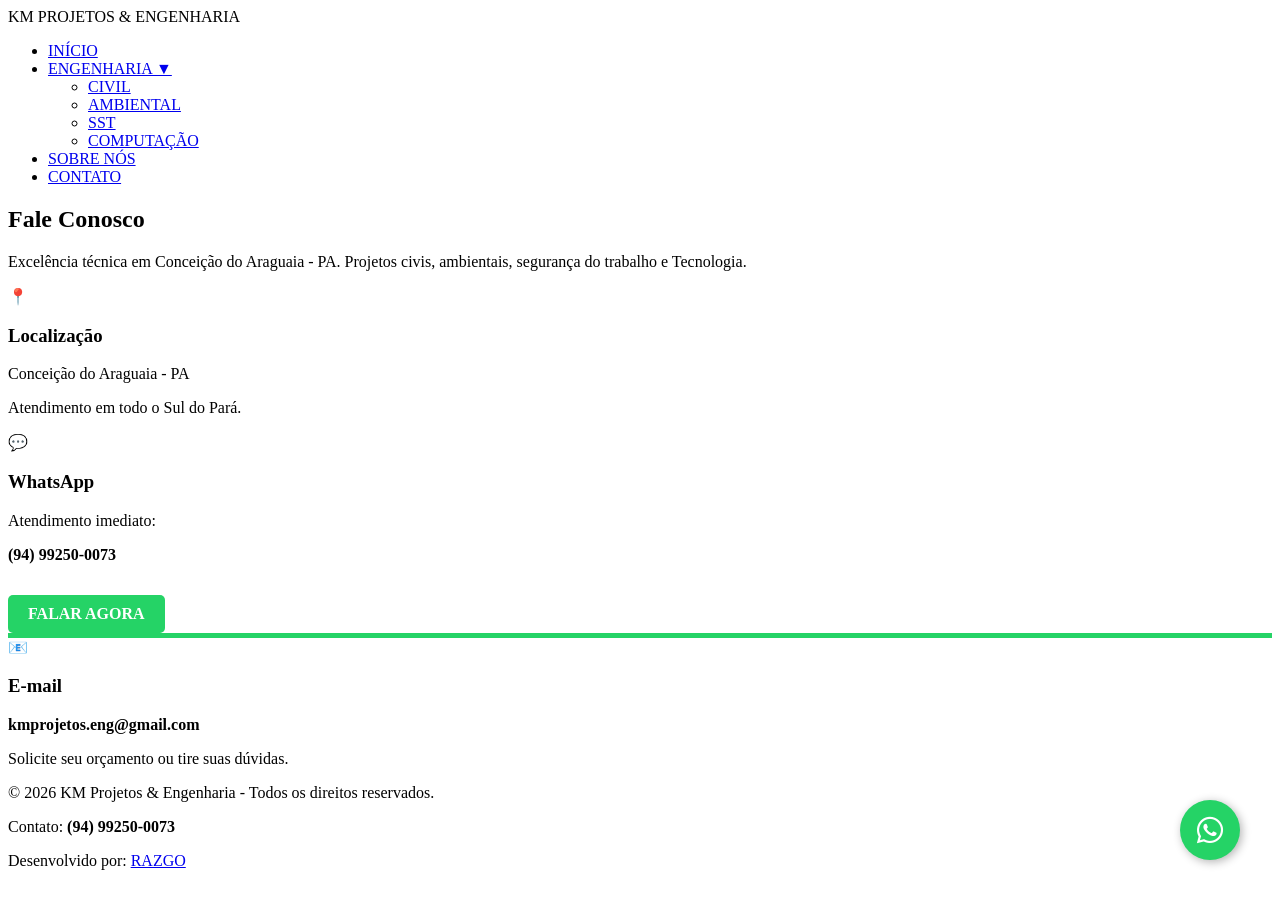
==== contato.html @ 08daf695 "Adicionado botão WhatsApp e ajustes Mobile" ====
<!DOCTYPE html>
<html lang="pt-br">
<head>
    <meta charset="UTF-8">
    <meta name="viewport" content="width=device-width, initial-scale=1.0">
    <title>KM PROJETOS & ENGENHARIA | Contato</title>
    <link rel="stylesheet" href="style.css">
</head>
<body>

    <header>
        <nav class="navbar">
            <div class="logo">KM PROJETOS & ENGENHARIA</div>
            <ul class="nav-links">
                <li><a href="index.html">INÍCIO</a></li>
                <li class="dropdown">
                    <a href="#">ENGENHARIA ▼</a>
                    <ul class="dropdown-content">
                        <li><a href="engenharia/civil.html">CIVIL</a></li>
                        <li><a href="engenharia/ambiental.html">AMBIENTAL</a></li>
                        <li><a href="engenharia/sst.html">SST</a></li>
                        <li><a href="engenharia/computacao.html">COMPUTAÇÃO</a></li>
                    </ul>
                </li>
                <li><a href="sobre.html">SOBRE NÓS</a></li>
                <li><a href="contato.html">CONTATO</a></li>
            </ul>
        </nav>
    </header>

    <main>
        <section class="hero">
            <h1>Fale Conosco</h1>
            <p>Excelência técnica em Conceição do Araguaia - PA. Projetos civis, ambientais, segurança do trabalho e Tecnologia.</p>
        </section>

        <section class="container">
            <div class="grid-servicos">
                
                <div class="card">
                    <div class="icon">📍</div>
                    <h3>Localização</h3>
                    <p>Conceição do Araguaia - PA</p>
                    <p>Atendimento em todo o Sul do Pará.</p>
                </div>

                <div class="card" style="border-bottom: 5px solid #25d366;">
                    <div class="icon">💬</div>
                    <h3>WhatsApp</h3>
                    <p>Atendimento imediato:</p>
                    <p><strong>(94) 99250-0073</strong></p>
                    <a href="https://wa.me/5594992500073" target="_blank" style="display: inline-block; margin-top: 15px; padding: 10px 20px; background: #25d366; color: #fff; text-decoration: none; border-radius: 5px; font-weight: bold;">FALAR AGORA</a>
                </div>

                <div class="card">
                    <div class="icon">📧</div>
                    <h3>E-mail</h3>
                    <p><strong>kmprojetos.eng@gmail.com</strong></p>
                    <p>Solicite seu orçamento ou tire suas dúvidas.</p>
                </div>

            </div>
        </section>
    </main>

    <footer>
        <div class="footer-content">
            <p>&copy; 2026 KM Projetos & Engenharia - Todos os direitos reservados.</p>
            <p>Contato: <strong>(94) 99250-0073</strong></p>
            <p>Desenvolvido por: <a href="https://razgo.com.br" target="_blank">RAZGO</a></p>
        </div>
    </footer>
    <a href="https://wa.me/5594992500073" class="whatsapp-float" target="_blank">
        <i class="fab fa-whatsapp"></i>
    </a>
    
    <link rel="stylesheet" href="https://cdnjs.cloudflare.com/ajax/libs/font-awesome/6.0.0/css/all.min.css">
</body>
</html>
---- style.css ----
/* --- BOTÃO FLUTUANTE WHATSAPP --- */
.whatsapp-float {
    position: fixed;
    width: 60px;
    height: 60px;
    bottom: 40px;
    right: 40px;
    background-color: #25d366;
    color: #FFF;
    border-radius: 50px;
    text-align: center;
    font-size: 30px;
    box-shadow: 2px 2px 10px rgba(0,0,0,0.3);
    z-index: 10000;
    display: flex;
    align-items: center;
    justify-content: center;
    text-decoration: none;
    transition: 0.3s;
}

.whatsapp-float:hover {
    transform: scale(1.1);
    background-color: #128c7e;
}

/* --- PADRÃO MOBILE (RESPONSIVIDADE) --- */
@media (max-width: 768px) {
    /* Ajusta a Navbar para celular */
    .navbar {
        flex-direction: column;
        padding: 15px 5%;
    }

    .logo {
        margin-bottom: 15px;
        font-size: 1.1rem;
        text-align: center;
    }

    /* Transforma o menu em lista vertical no celular */
    .nav-links {
        flex-direction: column;
        width: 100%;
        align-items: center;
    }

    .nav-links li {
        padding: 10px 0;
        width: 100%;
        text-align: center;
        border-bottom: 1px solid rgba(255,255,255,0.1);
    }

    /* Ajusta o Banner (Hero) no celular */
    .hero {
        height: 300px;
        padding: 0 15px;
    }

    .hero h1 {
        font-size: 1.6rem;
    }

    .hero p {
        font-size: 0.95rem;
    }

    /* Grid de serviços: 1 coluna no celular */
    .grid-servicos {
        grid-template-columns: 1fr;
        gap: 20px;
    }

    /* Ajusta o botão do Zap no celular para não atrapalhar */
    .whatsapp-float {
        width: 50px;
        height: 50px;
        bottom: 20px;
        right: 20px;
        font-size: 25px;
    }
}
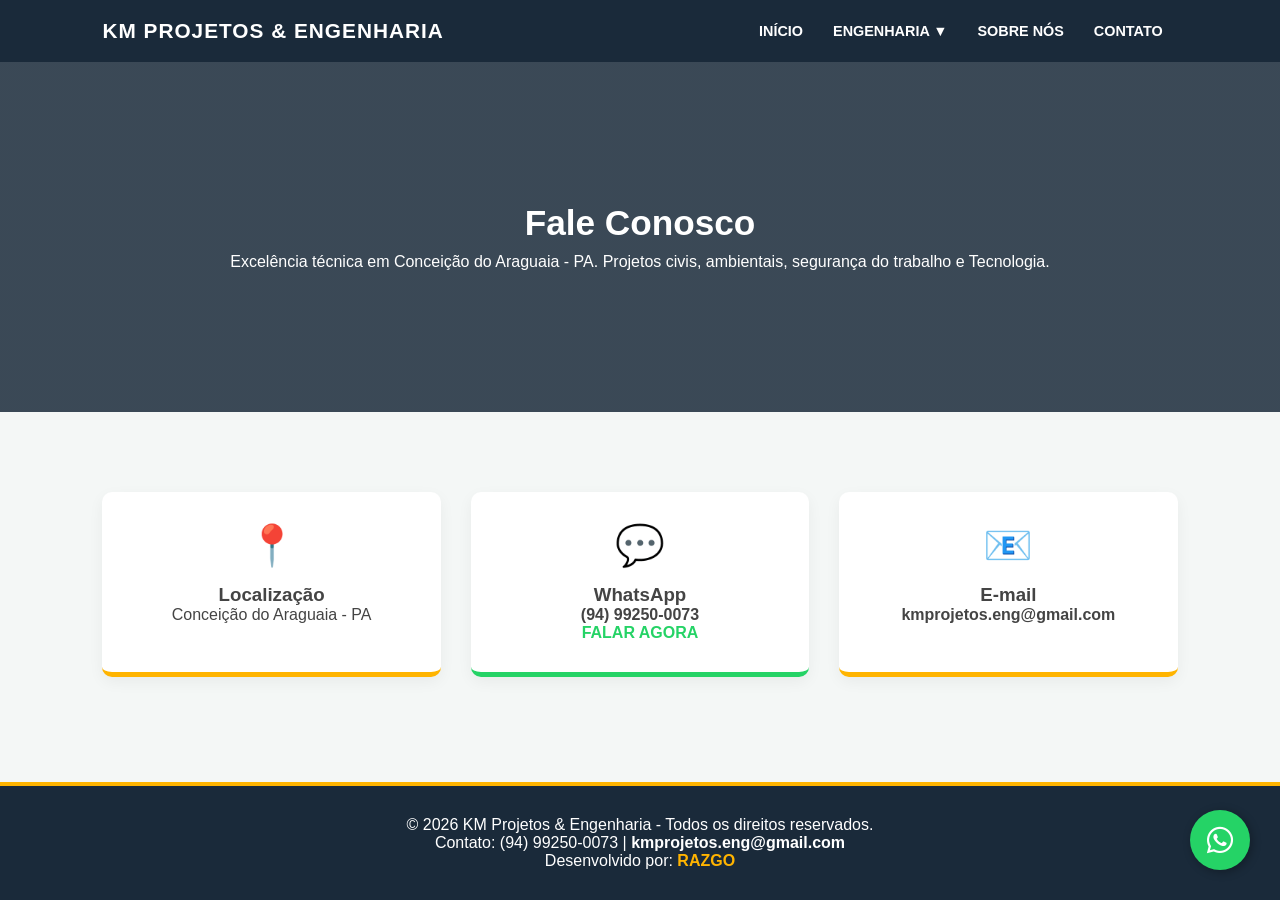
==== commit 570c32f7: "Site completo com mobile e WhatsApp em todas as páginas" ====
--- a/contato.html
+++ b/contato.html
@@ -5,9 +5,9 @@
     <meta name="viewport" content="width=device-width, initial-scale=1.0">
     <title>KM PROJETOS & ENGENHARIA | Contato</title>
     <link rel="stylesheet" href="style.css">
+    <link rel="stylesheet" href="https://cdnjs.cloudflare.com/ajax/libs/font-awesome/6.0.0/css/all.min.css">
 </head>
 <body>
-
     <header>
         <nav class="navbar">
             <div class="logo">KM PROJETOS & ENGENHARIA</div>
@@ -36,29 +36,22 @@
 
         <section class="container">
             <div class="grid-servicos">
-                
                 <div class="card">
                     <div class="icon">📍</div>
                     <h3>Localização</h3>
                     <p>Conceição do Araguaia - PA</p>
-                    <p>Atendimento em todo o Sul do Pará.</p>
                 </div>
-
                 <div class="card" style="border-bottom: 5px solid #25d366;">
                     <div class="icon">💬</div>
                     <h3>WhatsApp</h3>
-                    <p>Atendimento imediato:</p>
                     <p><strong>(94) 99250-0073</strong></p>
-                    <a href="https://wa.me/5594992500073" target="_blank" style="display: inline-block; margin-top: 15px; padding: 10px 20px; background: #25d366; color: #fff; text-decoration: none; border-radius: 5px; font-weight: bold;">FALAR AGORA</a>
+                    <a href="https://wa.me/5594992500073" target="_blank" style="color: #25d366; font-weight: bold; text-decoration: none;">FALAR AGORA</a>
                 </div>
-
                 <div class="card">
                     <div class="icon">📧</div>
                     <h3>E-mail</h3>
                     <p><strong>kmprojetos.eng@gmail.com</strong></p>
-                    <p>Solicite seu orçamento ou tire suas dúvidas.</p>
                 </div>
-
             </div>
         </section>
     </main>
@@ -66,14 +59,13 @@
     <footer>
         <div class="footer-content">
             <p>&copy; 2026 KM Projetos & Engenharia - Todos os direitos reservados.</p>
-            <p>Contato: <strong>(94) 99250-0073</strong></p>
-            <p>Desenvolvido por: <a href="https://razgo.com.br" target="_blank">RAZGO</a></p>
+            <p>Contato: (94) 99250-0073 | <strong>kmprojetos.eng@gmail.com</strong></p>
+            <p>Desenvolvido por: <a href="https://razgo.com.br" target="_blank" style="color: #ffb400; text-decoration: none; font-weight: bold;">RAZGO</a></p>
         </div>
     </footer>
+
     <a href="https://wa.me/5594992500073" class="whatsapp-float" target="_blank">
         <i class="fab fa-whatsapp"></i>
     </a>
-    
-    <link rel="stylesheet" href="https://cdnjs.cloudflare.com/ajax/libs/font-awesome/6.0.0/css/all.min.css">
 </body>
 </html>
--- a/style.css
+++ b/style.css
@@ -1,83 +1,62 @@
-/* --- BOTÃO FLUTUANTE WHATSAPP --- */
+/* RESET E BASE */
+* { margin: 0; padding: 0; box-sizing: border-box; font-family: 'Segoe UI', sans-serif; }
+body { display: flex; flex-direction: column; min-height: 100vh; background-color: #f4f7f6; color: #444; }
+main { flex: 1; }
+
+/* NAVBAR PADRÃO */
+.navbar {
+    display: flex; justify-content: space-between; align-items: center;
+    background-color: #1a2a3a; padding: 1.2rem 8%;
+    position: sticky; top: 0; z-index: 1000;
+}
+.logo { color: #fff; font-weight: 800; font-size: 1.3rem; letter-spacing: 1px; }
+.nav-links { display: flex; list-style: none; }
+.nav-links li { padding: 0 15px; position: relative; }
+.nav-links a { color: #fff; text-decoration: none; font-weight: 600; font-size: 0.9rem; }
+.nav-links a:hover { color: #ffb400; }
+
+/* DROPDOWN */
+.dropdown-content {
+    display: none; position: absolute; background-color: #fff;
+    min-width: 180px; box-shadow: 0 8px 16px rgba(0,0,0,0.1);
+    top: 100%; left: 0; padding: 10px 0; list-style: none; border-top: 3px solid #ffb400;
+}
+.dropdown-content a { color: #1a2a3a !important; padding: 10px 20px; display: block; }
+.dropdown:hover .dropdown-content { display: block; }
+
+/* HERO (BANNER) */
+.hero {
+    background: linear-gradient(rgba(26, 42, 58, 0.85), rgba(26, 42, 58, 0.85)), 
+                url('https://images.unsplash.com/photo-1504307651254-35680f356dfd?q=80&w=2070') center/cover;
+    height: 350px; display: flex; flex-direction: column;
+    justify-content: center; align-items: center; text-align: center; color: #fff; padding: 0 20px;
+}
+.hero h1 { font-size: 2.2rem; margin-bottom: 10px; }
+
+/* GRID E CARDS */
+.container { padding: 50px 8%; text-align: center; }
+.grid-servicos { display: grid; grid-template-columns: repeat(auto-fit, minmax(280px, 1fr)); gap: 30px; margin-top: 30px; }
+.card { background: #fff; padding: 30px; border-radius: 10px; box-shadow: 0 5px 15px rgba(0,0,0,0.05); border-bottom: 5px solid #ffb400; }
+.icon { font-size: 2.5rem; margin-bottom: 15px; }
+
+/* RODAPÉ */
+footer { background-color: #1a2a3a; color: #fff; text-align: center; padding: 30px 20px; border-top: 4px solid #ffb400; }
+.footer-content a { color: #ffb400; text-decoration: none; font-weight: bold; }
+
+/* BOTÃO WHATSAPP FLUTUANTE */
 .whatsapp-float {
-    position: fixed;
-    width: 60px;
-    height: 60px;
-    bottom: 40px;
-    right: 40px;
-    background-color: #25d366;
-    color: #FFF;
-    border-radius: 50px;
-    text-align: center;
-    font-size: 30px;
-    box-shadow: 2px 2px 10px rgba(0,0,0,0.3);
-    z-index: 10000;
-    display: flex;
-    align-items: center;
-    justify-content: center;
-    text-decoration: none;
-    transition: 0.3s;
+    position: fixed; width: 60px; height: 60px; bottom: 30px; right: 30px;
+    background-color: #25d366; color: #FFF; border-radius: 50px; text-align: center;
+    font-size: 30px; box-shadow: 2px 2px 10px rgba(0,0,0,0.3); z-index: 10000;
+    display: flex; align-items: center; justify-content: center; text-decoration: none;
 }
 
-.whatsapp-float:hover {
-    transform: scale(1.1);
-    background-color: #128c7e;
-}
-
-/* --- PADRÃO MOBILE (RESPONSIVIDADE) --- */
+/* --- PADRÃO MOBILE --- */
 @media (max-width: 768px) {
-    /* Ajusta a Navbar para celular */
-    .navbar {
-        flex-direction: column;
-        padding: 15px 5%;
-    }
-
-    .logo {
-        margin-bottom: 15px;
-        font-size: 1.1rem;
-        text-align: center;
-    }
-
-    /* Transforma o menu em lista vertical no celular */
-    .nav-links {
-        flex-direction: column;
-        width: 100%;
-        align-items: center;
-    }
-
-    .nav-links li {
-        padding: 10px 0;
-        width: 100%;
-        text-align: center;
-        border-bottom: 1px solid rgba(255,255,255,0.1);
-    }
-
-    /* Ajusta o Banner (Hero) no celular */
-    .hero {
-        height: 300px;
-        padding: 0 15px;
-    }
-
-    .hero h1 {
-        font-size: 1.6rem;
-    }
-
-    .hero p {
-        font-size: 0.95rem;
-    }
-
-    /* Grid de serviços: 1 coluna no celular */
-    .grid-servicos {
-        grid-template-columns: 1fr;
-        gap: 20px;
-    }
-
-    /* Ajusta o botão do Zap no celular para não atrapalhar */
-    .whatsapp-float {
-        width: 50px;
-        height: 50px;
-        bottom: 20px;
-        right: 20px;
-        font-size: 25px;
-    }
+    .navbar { flex-direction: column; padding: 15px; }
+    .nav-links { flex-direction: column; width: 100%; align-items: center; margin-top: 10px; }
+    .nav-links li { padding: 8px 0; border-bottom: 1px solid rgba(255,255,255,0.1); width: 100%; text-align: center; }
+    .hero h1 { font-size: 1.7rem; }
+    .grid-servicos { grid-template-columns: 1fr; }
+    .whatsapp-float { width: 50px; height: 50px; bottom: 20px; right: 20px; font-size: 25px; }
 }
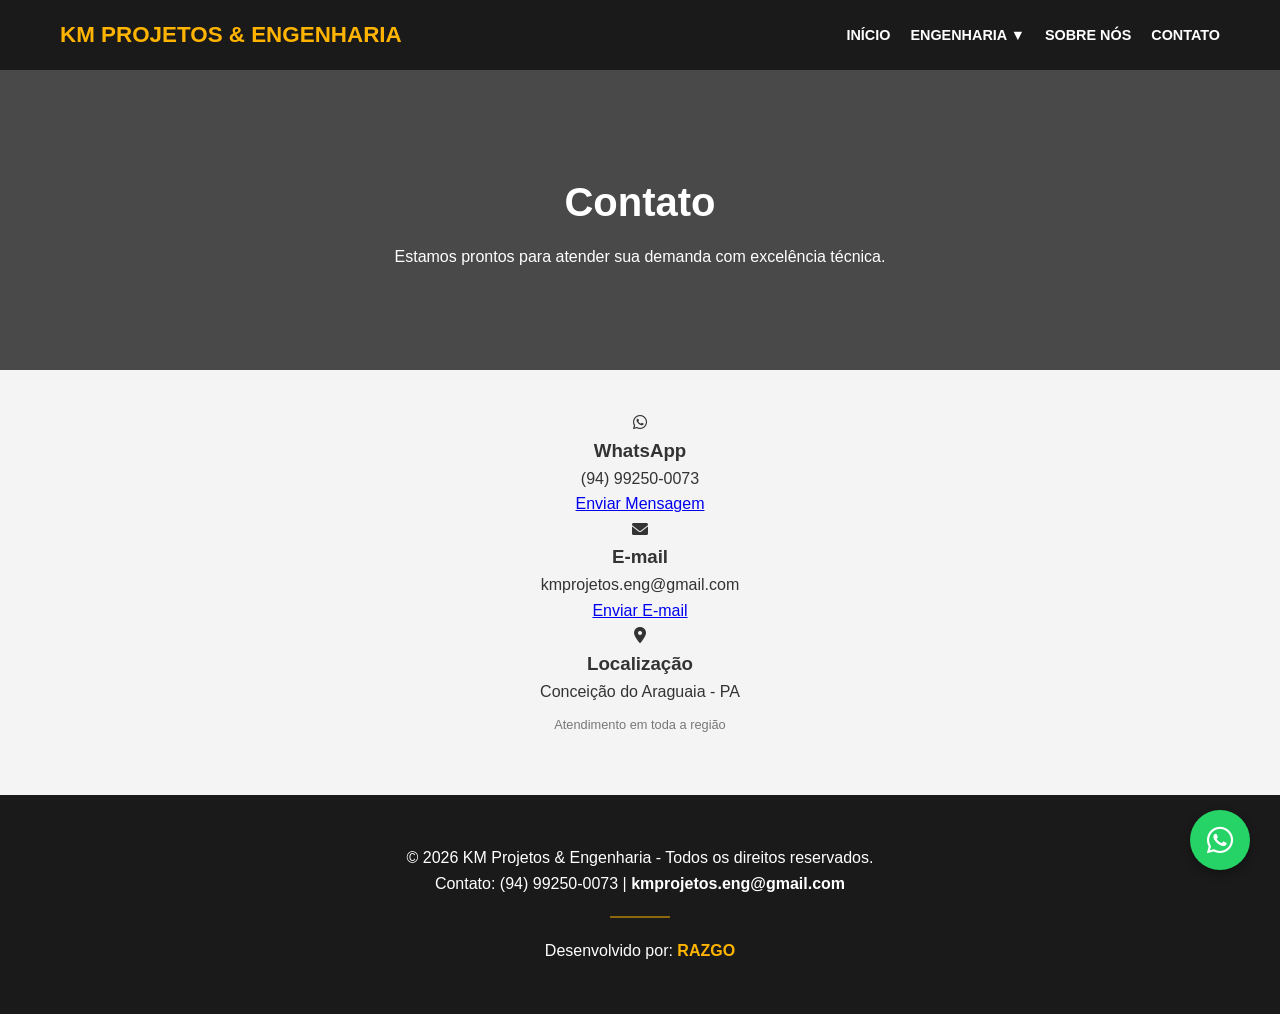
==== commit 8901ba39: "Padronização completa: Menu App, Fotos Circulares e Grid de Contato" ====
--- a/contato.html
+++ b/contato.html
@@ -3,7 +3,7 @@
 <head>
     <meta charset="UTF-8">
     <meta name="viewport" content="width=device-width, initial-scale=1.0">
-    <title>KM PROJETOS & ENGENHARIA | Contato</title>
+    <title>Contato | KM PROJETOS & ENGENHARIA</title>
     <link rel="stylesheet" href="style.css">
     <link rel="stylesheet" href="https://cdnjs.cloudflare.com/ajax/libs/font-awesome/6.0.0/css/all.min.css">
 </head>
@@ -11,15 +11,19 @@
     <header>
         <nav class="navbar">
             <div class="logo">KM PROJETOS & ENGENHARIA</div>
+            
+            <input type="checkbox" id="menu-check" style="display: none;">
+            <label for="menu-check" class="menu-btn"><i class="fas fa-bars"></i></label>
+            
             <ul class="nav-links">
                 <li><a href="index.html">INÍCIO</a></li>
-                <li class="dropdown">
+                <li class="dropdown" onclick="void(0)">
                     <a href="#">ENGENHARIA ▼</a>
                     <ul class="dropdown-content">
                         <li><a href="engenharia/civil.html">CIVIL</a></li>
                         <li><a href="engenharia/ambiental.html">AMBIENTAL</a></li>
-                        <li><a href="engenharia/sst.html">SST</a></li>
-                        <li><a href="engenharia/computacao.html">COMPUTAÇÃO</a></li>
+                        <li><a href="engenharia/saude.html">Saúde e segurança</a></li>
+                        <li><a href="engenharia/ti.html">Tecnologia</a></li>
                     </ul>
                 </li>
                 <li><a href="sobre.html">SOBRE NÓS</a></li>
@@ -28,38 +32,43 @@
         </nav>
     </header>
 
-    <main>
-        <section class="hero">
-            <h1>Fale Conosco</h1>
-            <p>Excelência técnica em Conceição do Araguaia - PA. Projetos civis, ambientais, segurança do trabalho e Tecnologia.</p>
-        </section>
+    <section class="hero">
+        <h1>Contato</h1>
+        <p>Estamos prontos para atender sua demanda com excelência técnica.</p>
+    </section>
 
-        <section class="container">
-            <div class="grid-servicos">
-                <div class="card">
-                    <div class="icon">📍</div>
-                    <h3>Localização</h3>
-                    <p>Conceição do Araguaia - PA</p>
-                </div>
-                <div class="card" style="border-bottom: 5px solid #25d366;">
-                    <div class="icon">💬</div>
-                    <h3>WhatsApp</h3>
-                    <p><strong>(94) 99250-0073</strong></p>
-                    <a href="https://wa.me/5594992500073" target="_blank" style="color: #25d366; font-weight: bold; text-decoration: none;">FALAR AGORA</a>
-                </div>
-                <div class="card">
-                    <div class="icon">📧</div>
-                    <h3>E-mail</h3>
-                    <p><strong>kmprojetos.eng@gmail.com</strong></p>
-                </div>
+    <main class="container">
+        <div class="contato-grid">
+            
+            <div class="contato-card">
+                <i class="fab fa-whatsapp contato-icon"></i>
+                <h3>WhatsApp</h3>
+                <p>(94) 99250-0073</p>
+                <a href="https://wa.me/5594992500073" target="_blank" class="btn-contato">Enviar Mensagem</a>
             </div>
-        </section>
+
+            <div class="contato-card">
+                <i class="fas fa-envelope contato-icon"></i>
+                <h3>E-mail</h3>
+                <p>kmprojetos.eng@gmail.com</p>
+                <a href="mailto:kmprojetos.eng@gmail.com" class="btn-contato">Enviar E-mail</a>
+            </div>
+
+            <div class="contato-card">
+                <i class="fas fa-map-marker-alt contato-icon"></i>
+                <h3>Localização</h3>
+                <p>Conceição do Araguaia - PA</p>
+                <p style="font-size: 0.8rem; color: #777; margin-top: 10px;">Atendimento em toda a região</p>
+            </div>
+
+        </div>
     </main>
 
     <footer>
         <div class="footer-content">
             <p>&copy; 2026 KM Projetos & Engenharia - Todos os direitos reservados.</p>
             <p>Contato: (94) 99250-0073 | <strong>kmprojetos.eng@gmail.com</strong></p>
+            <hr style="width: 60px; margin: 20px auto; border: 1px solid #ffb400; opacity: 0.5;">
             <p>Desenvolvido por: <a href="https://razgo.com.br" target="_blank" style="color: #ffb400; text-decoration: none; font-weight: bold;">RAZGO</a></p>
         </div>
     </footer>
@@ -67,5 +76,6 @@
     <a href="https://wa.me/5594992500073" class="whatsapp-float" target="_blank">
         <i class="fab fa-whatsapp"></i>
     </a>
+
 </body>
 </html>
--- a/style.css
+++ b/style.css
@@ -1,62 +1,268 @@
-/* RESET E BASE */
-* { margin: 0; padding: 0; box-sizing: border-box; font-family: 'Segoe UI', sans-serif; }
-body { display: flex; flex-direction: column; min-height: 100vh; background-color: #f4f7f6; color: #444; }
-main { flex: 1; }
-
-/* NAVBAR PADRÃO */
+/* --- 1. CONFIGURAÇÕES GERAIS --- */
+* {
+    margin: 0;
+    padding: 0;
+    box-sizing: border-box;
+    font-family: 'Segoe UI', Tahoma, Geneva, Verdana, sans-serif;
+}
+
+body {
+    background-color: #f4f4f4;
+    color: #333;
+    line-height: 1.6;
+    overflow-x: hidden;
+}
+
+/* --- 2. HEADER E NAVBAR (MENU ESTILO APP) --- */
+header {
+    background-color: #1a1a1a;
+    color: white;
+    position: sticky;
+    top: 0;
+    z-index: 1000;
+    height: 70px;
+    display: flex;
+    align-items: center;
+}
+
 .navbar {
-    display: flex; justify-content: space-between; align-items: center;
-    background-color: #1a2a3a; padding: 1.2rem 8%;
-    position: sticky; top: 0; z-index: 1000;
-}
-.logo { color: #fff; font-weight: 800; font-size: 1.3rem; letter-spacing: 1px; }
-.nav-links { display: flex; list-style: none; }
-.nav-links li { padding: 0 15px; position: relative; }
-.nav-links a { color: #fff; text-decoration: none; font-weight: 600; font-size: 0.9rem; }
-.nav-links a:hover { color: #ffb400; }
-
-/* DROPDOWN */
+    max-width: 1200px;
+    margin: 0 auto;
+    width: 100%;
+    display: flex;
+    justify-content: space-between;
+    align-items: center;
+    padding: 0 20px;
+}
+
+.logo {
+    color: #ffb400;
+    font-size: 1.4rem;
+    font-weight: bold;
+    text-decoration: none;
+}
+
+/* Navegação para PC */
+.nav-links {
+    display: flex;
+    list-style: none;
+}
+
+.nav-links li {
+    margin-left: 20px;
+    position: relative;
+}
+
+.nav-links a {
+    color: white;
+    text-decoration: none;
+    font-weight: 600;
+    font-size: 0.9rem;
+    transition: 0.3s;
+}
+
+.nav-links a:hover {
+    color: #ffb400;
+}
+
+/* Dropdown para PC */
 .dropdown-content {
-    display: none; position: absolute; background-color: #fff;
-    min-width: 180px; box-shadow: 0 8px 16px rgba(0,0,0,0.1);
-    top: 100%; left: 0; padding: 10px 0; list-style: none; border-top: 3px solid #ffb400;
-}
-.dropdown-content a { color: #1a2a3a !important; padding: 10px 20px; display: block; }
-.dropdown:hover .dropdown-content { display: block; }
-
-/* HERO (BANNER) */
+    display: none;
+    position: absolute;
+    background-color: #222;
+    min-width: 180px;
+    top: 100%;
+    left: 0;
+    box-shadow: 0 8px 16px rgba(0,0,0,0.5);
+}
+
+.dropdown-content li {
+    margin: 0;
+    width: 100%;
+    border-bottom: 1px solid #333;
+}
+
+.dropdown:hover .dropdown-content {
+    display: block;
+}
+
+/* Botão do Menu Mobile (Escondido no PC) */
+#menu-check {
+    display: none;
+}
+
+.menu-btn {
+    display: none;
+    color: #ffb400;
+    font-size: 1.6rem;
+    cursor: pointer;
+}
+
+/* --- 3. SEÇÃO HERO (PADRÃO) --- */
 .hero {
-    background: linear-gradient(rgba(26, 42, 58, 0.85), rgba(26, 42, 58, 0.85)), 
-                url('https://images.unsplash.com/photo-1504307651254-35680f356dfd?q=80&w=2070') center/cover;
-    height: 350px; display: flex; flex-direction: column;
-    justify-content: center; align-items: center; text-align: center; color: #fff; padding: 0 20px;
-}
-.hero h1 { font-size: 2.2rem; margin-bottom: 10px; }
-
-/* GRID E CARDS */
-.container { padding: 50px 8%; text-align: center; }
-.grid-servicos { display: grid; grid-template-columns: repeat(auto-fit, minmax(280px, 1fr)); gap: 30px; margin-top: 30px; }
-.card { background: #fff; padding: 30px; border-radius: 10px; box-shadow: 0 5px 15px rgba(0,0,0,0.05); border-bottom: 5px solid #ffb400; }
-.icon { font-size: 2.5rem; margin-bottom: 15px; }
-
-/* RODAPÉ */
-footer { background-color: #1a2a3a; color: #fff; text-align: center; padding: 30px 20px; border-top: 4px solid #ffb400; }
-.footer-content a { color: #ffb400; text-decoration: none; font-weight: bold; }
-
-/* BOTÃO WHATSAPP FLUTUANTE */
+    background: linear-gradient(rgba(0,0,0,0.7), rgba(0,0,0,0.7)), url('https://images.unsplash.com/photo-1541888946425-d81bb19240f5?q=80&w=2070&auto=format&fit=crop');
+    background-size: cover;
+    background-position: center;
+    height: 300px;
+    display: flex;
+    flex-direction: column;
+    justify-content: center;
+    align-items: center;
+    color: white;
+    text-align: center;
+    padding: 0 20px;
+}
+
+.hero h1 { font-size: 2.5rem; margin-bottom: 10px; }
+
+/* --- 4. GRID DE SERVIÇOS (INDEX) --- */
+.container {
+    max-width: 1200px;
+    margin: 40px auto;
+    padding: 0 20px;
+    text-align: center;
+}
+
+.grid-servicos {
+    display: grid;
+    grid-template-columns: 1fr 1fr; /* 2 por linha no PC */
+    gap: 25px;
+    margin-top: 30px;
+    max-width: 900px;
+    margin-left: auto;
+    margin-right: auto;
+}
+
+.card {
+    background: white;
+    padding: 30px;
+    border-radius: 10px;
+    box-shadow: 0 4px 15px rgba(0,0,0,0.1);
+    text-align: center;
+    border-bottom: 5px solid #ffb400;
+    transition: 0.3s;
+}
+
+.card .icon {
+    font-size: 2.5rem;
+    margin-bottom: 15px;
+    display: block;
+}
+
+/* --- 5. PÁGINA SOBRE (EQUIPE CIRCULAR) --- */
+.equipe-grid {
+    display: grid;
+    /* AJUSTE TÉCNICO AQUI: Força exatamente 2 colunas no PC */
+    grid-template-columns: 1fr 1fr; 
+    gap: 30px;
+    margin-top: 40px;
+    max-width: 1000px; /* Garante que não fique muito largo em telas gigantes */
+    margin-left: auto;
+    margin-right: auto;
+}
+
+.membro-card {
+    background: white;
+    border-radius: 10px;
+    box-shadow: 0 4px 15px rgba(0,0,0,0.1);
+    border-bottom: 5px solid #ffb400;
+    padding: 30px;
+    display: flex;
+    flex-direction: column;
+    align-items: center;
+}
+
+.foto-container {
+    width: 200px;
+    height: 200px;
+    border-radius: 50%;
+    overflow: hidden;
+    border: 5px solid #ffb400;
+    margin-bottom: 20px;
+    box-shadow: 0 4px 10px rgba(0,0,0,0.2);
+}
+
+.foto-membro {
+    width: 100%;
+    height: 100%;
+    object-fit: cover;
+    object-position: top center;
+}
+
+.membro-info { width: 100%; text-align: left; }
+.membro-info h2 { text-align: center; margin-bottom: 10px; color: #1a1a1a; font-size: 1.3rem; }
+.membro-info p { font-size: 0.9rem; margin: 5px 0; display: flex; align-items: center; color: #555; }
+.check-icon { color: #ffb400; margin-right: 10px; }
+
+.crea-box {
+    margin-top: 10px;
+    background: #eee;
+    padding: 4px 8px;
+    font-weight: bold;
+    font-size: 0.8rem;
+    display: inline-block;
+    border-radius: 4px;
+}
+
+/* --- 6. RODAPÉ E WHATSAPP --- */
+footer {
+    background-color: #1a1a1a;
+    color: white;
+    padding: 50px 20px;
+    text-align: center;
+    margin-top: 60px;
+}
+
 .whatsapp-float {
-    position: fixed; width: 60px; height: 60px; bottom: 30px; right: 30px;
-    background-color: #25d366; color: #FFF; border-radius: 50px; text-align: center;
-    font-size: 30px; box-shadow: 2px 2px 10px rgba(0,0,0,0.3); z-index: 10000;
-    display: flex; align-items: center; justify-content: center; text-decoration: none;
-}
-
-/* --- PADRÃO MOBILE --- */
+    position: fixed;
+    bottom: 30px;
+    right: 30px;
+    background-color: #25d366;
+    color: white;
+    width: 60px;
+    height: 60px;
+    border-radius: 50%;
+    display: flex;
+    justify-content: center;
+    align-items: center;
+    font-size: 30px;
+    z-index: 2000;
+    text-decoration: none;
+    box-shadow: 0 4px 10px rgba(0,0,0,0.3);
+}
+
+/* --- 7. RESPONSIVIDADE (MOBILE ESTILO APP) --- */
 @media (max-width: 768px) {
-    .navbar { flex-direction: column; padding: 15px; }
-    .nav-links { flex-direction: column; width: 100%; align-items: center; margin-top: 10px; }
-    .nav-links li { padding: 8px 0; border-bottom: 1px solid rgba(255,255,255,0.1); width: 100%; text-align: center; }
-    .hero h1 { font-size: 1.7rem; }
-    .grid-servicos { grid-template-columns: 1fr; }
-    .whatsapp-float { width: 50px; height: 50px; bottom: 20px; right: 20px; font-size: 25px; }
+    .menu-btn { display: block; }
+
+    .nav-links {
+        position: fixed;
+        top: 70px;
+        left: -100%;
+        background-color: #1a1a1a;
+        width: 100%;
+        height: calc(100vh - 70px);
+        flex-direction: column;
+        align-items: center;
+        padding-top: 30px;
+        transition: 0.4s;
+        z-index: 999;
+    }
+
+    #menu-check:checked ~ .nav-links { left: 0; }
+
+    .nav-links li { margin: 15px 0; width: 100%; text-align: center; }
+    .nav-links a { font-size: 1.2rem; display: block; width: 100%; }
+
+    .grid-servicos, .equipe-grid {
+        grid-template-columns: 1fr; /* 1 por linha no celular */
+        padding: 0 15px;
+    }
+
+    .foto-container {
+        width: 180px;
+        height: 180px;
+    }
+
+    .hero h1 { font-size: 1.8rem; }
 }
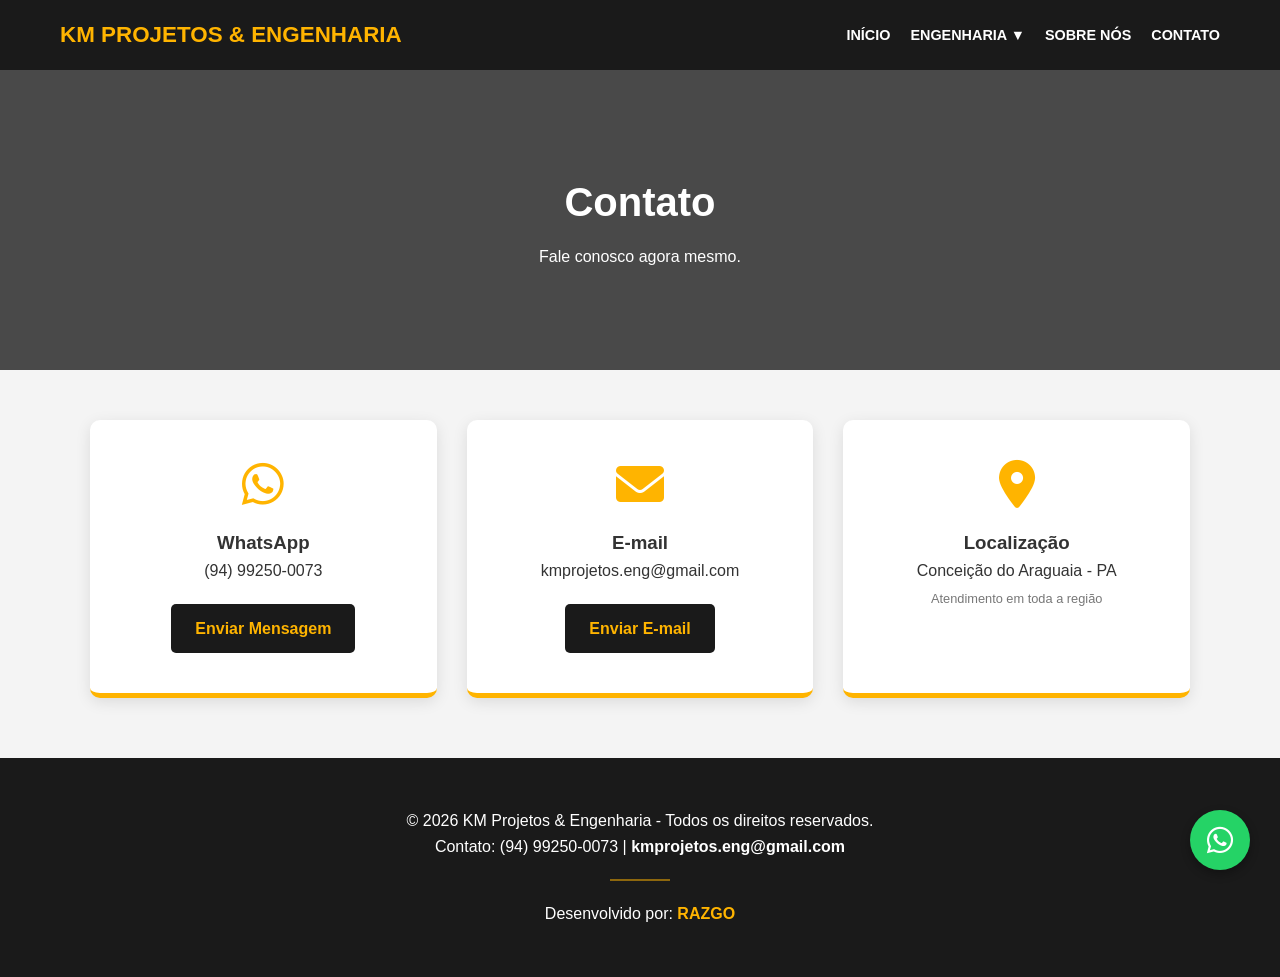
==== commit 902ab988: "Correção final: Contatos em linha horizontal no PC" ====
--- a/contato.html
+++ b/contato.html
@@ -11,10 +11,8 @@
     <header>
         <nav class="navbar">
             <div class="logo">KM PROJETOS & ENGENHARIA</div>
-            
             <input type="checkbox" id="menu-check" style="display: none;">
             <label for="menu-check" class="menu-btn"><i class="fas fa-bars"></i></label>
-            
             <ul class="nav-links">
                 <li><a href="index.html">INÍCIO</a></li>
                 <li class="dropdown" onclick="void(0)">
@@ -34,7 +32,7 @@
 
     <section class="hero">
         <h1>Contato</h1>
-        <p>Estamos prontos para atender sua demanda com excelência técnica.</p>
+        <p>Fale conosco agora mesmo.</p>
     </section>
 
     <main class="container">
@@ -58,7 +56,7 @@
                 <i class="fas fa-map-marker-alt contato-icon"></i>
                 <h3>Localização</h3>
                 <p>Conceição do Araguaia - PA</p>
-                <p style="font-size: 0.8rem; color: #777; margin-top: 10px;">Atendimento em toda a região</p>
+                <p style="font-size: 0.8rem; color: #777; margin-top: 5px;">Atendimento em toda a região</p>
             </div>
 
         </div>
@@ -73,9 +71,6 @@
         </div>
     </footer>
 
-    <a href="https://wa.me/5594992500073" class="whatsapp-float" target="_blank">
-        <i class="fab fa-whatsapp"></i>
-    </a>
-
+    <a href="https://wa.me/5594992500073" class="whatsapp-float" target="_blank"><i class="fab fa-whatsapp"></i></a>
 </body>
 </html>
--- a/style.css
+++ b/style.css
@@ -115,17 +115,16 @@
 
 .hero h1 { font-size: 2.5rem; margin-bottom: 10px; }
 
-/* --- 4. GRID DE SERVIÇOS (INDEX) --- */
+/* --- 4. GRID DE SERVIÇOS (INDEX) - 2 POR LINHA NO PC --- */
 .container {
     max-width: 1200px;
     margin: 40px auto;
     padding: 0 20px;
-    text-align: center;
 }
 
 .grid-servicos {
     display: grid;
-    grid-template-columns: 1fr 1fr; /* 2 por linha no PC */
+    grid-template-columns: 1fr 1fr; /* Força 2 por linha no PC */
     gap: 25px;
     margin-top: 30px;
     max-width: 900px;
@@ -149,14 +148,13 @@
     display: block;
 }
 
-/* --- 5. PÁGINA SOBRE (EQUIPE CIRCULAR) --- */
+/* --- 5. PÁGINA SOBRE (EQUIPE CIRCULAR - 2 POR LINHA NO PC) --- */
 .equipe-grid {
     display: grid;
-    /* AJUSTE TÉCNICO AQUI: Força exatamente 2 colunas no PC */
-    grid-template-columns: 1fr 1fr; 
+    grid-template-columns: 1fr 1fr; /* Força 2 por linha no PC */
     gap: 30px;
     margin-top: 40px;
-    max-width: 1000px; /* Garante que não fique muito largo em telas gigantes */
+    max-width: 1000px;
     margin-left: auto;
     margin-right: auto;
 }
@@ -204,13 +202,53 @@
     border-radius: 4px;
 }
 
-/* --- 6. RODAPÉ E WHATSAPP --- */
+/* --- 6. PÁGINA DE CONTACTO (3 NA MESMA LINHA NO PC) --- */
+.contato-grid {
+    display: flex;
+    justify-content: center;
+    gap: 30px;
+    margin: 50px auto;
+    max-width: 1100px;
+    flex-wrap: wrap;
+}
+
+.contato-card {
+    background: white;
+    padding: 40px 20px;
+    border-radius: 10px;
+    box-shadow: 0 4px 15px rgba(0,0,0,0.1);
+    border-bottom: 5px solid #ffb400;
+    flex: 1;
+    min-width: 300px;
+    max-width: 360px;
+    text-align: center;
+    display: flex;
+    flex-direction: column;
+    align-items: center;
+}
+
+.contato-icon { font-size: 3rem; color: #ffb400; margin-bottom: 20px; }
+.btn-contato {
+    display: inline-block;
+    margin-top: 20px;
+    padding: 12px 24px;
+    background-color: #1a1a1a;
+    color: #ffb400;
+    text-decoration: none;
+    font-weight: bold;
+    border-radius: 5px;
+    transition: 0.3s;
+}
+.btn-contato:hover { background-color: #ffb400; color: #1a1a1a; }
+
+/* --- 7. RODAPÉ E WHATSAPP --- */
 footer {
     background-color: #1a1a1a;
     color: white;
     padding: 50px 20px;
     text-align: center;
     margin-top: 60px;
+    width: 100%;
 }
 
 .whatsapp-float {
@@ -231,7 +269,7 @@
     box-shadow: 0 4px 10px rgba(0,0,0,0.3);
 }
 
-/* --- 7. RESPONSIVIDADE (MOBILE ESTILO APP) --- */
+/* --- 8. RESPONSIVIDADE (MOBILE ESTILO APP) --- */
 @media (max-width: 768px) {
     .menu-btn { display: block; }
 
@@ -254,15 +292,15 @@
     .nav-links li { margin: 15px 0; width: 100%; text-align: center; }
     .nav-links a { font-size: 1.2rem; display: block; width: 100%; }
 
-    .grid-servicos, .equipe-grid {
-        grid-template-columns: 1fr; /* 1 por linha no celular */
+    /* Força 1 coluna no telemóvel para tudo */
+    .grid-servicos, .equipe-grid, .contato-grid {
+        grid-template-columns: 1fr;
+        flex-direction: column;
+        align-items: center;
         padding: 0 15px;
     }
 
-    .foto-container {
-        width: 180px;
-        height: 180px;
-    }
-
+    .contato-card { width: 100%; }
+    .foto-container { width: 180px; height: 180px; }
     .hero h1 { font-size: 1.8rem; }
 }
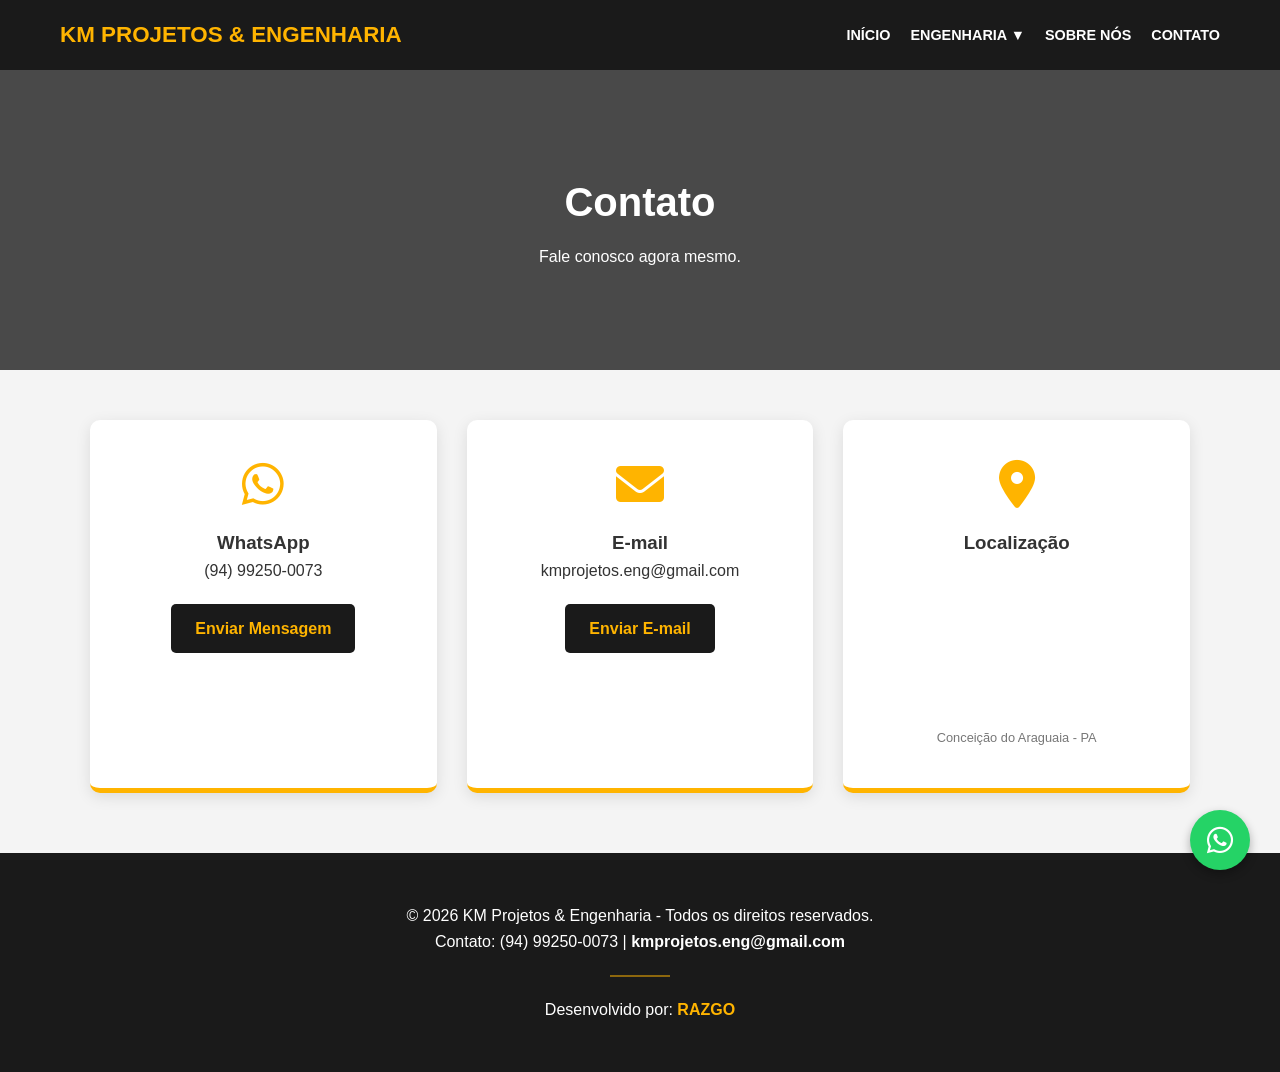
==== commit 95aa9f84: "Página de contato: Substituído texto por mapa em 3 colunas" ====
--- a/contato.html
+++ b/contato.html
@@ -55,8 +55,13 @@
             <div class="contato-card">
                 <i class="fas fa-map-marker-alt contato-icon"></i>
                 <h3>Localização</h3>
-                <p>Conceição do Araguaia - PA</p>
-                <p style="font-size: 0.8rem; color: #777; margin-top: 5px;">Atendimento em toda a região</p>
+                <div style="width: 100%; height: 150px; border-radius: 8px; overflow: hidden; margin-top: 10px;">
+                    <iframe 
+                        src="https://www.google.com/maps/embed?pb=!1m18!1m12!1m3!1d15850.123456789!2d-49.2644!3d-8.2578!2m3!1f0!2f0!3f0!3m2!1i1024!2i768!4f13.1!3m3!1m2!1s0x92da0f123456789%3A0x123456789abcdef!2sConcei%C3%A7%C3%A3o%20do%20Araguaia%20-%20PA!5e0!3m2!1spt-BR!2sbr!4v1715600000000!5m2!1spt-BR!2sbr" 
+                        width="100%" height="100%" style="border:0;" allowfullscreen="" loading="lazy">
+                    </iframe>
+                </div>
+                <p style="font-size: 0.8rem; color: #777; margin-top: 10px;">Conceição do Araguaia - PA</p>
             </div>
 
         </div>
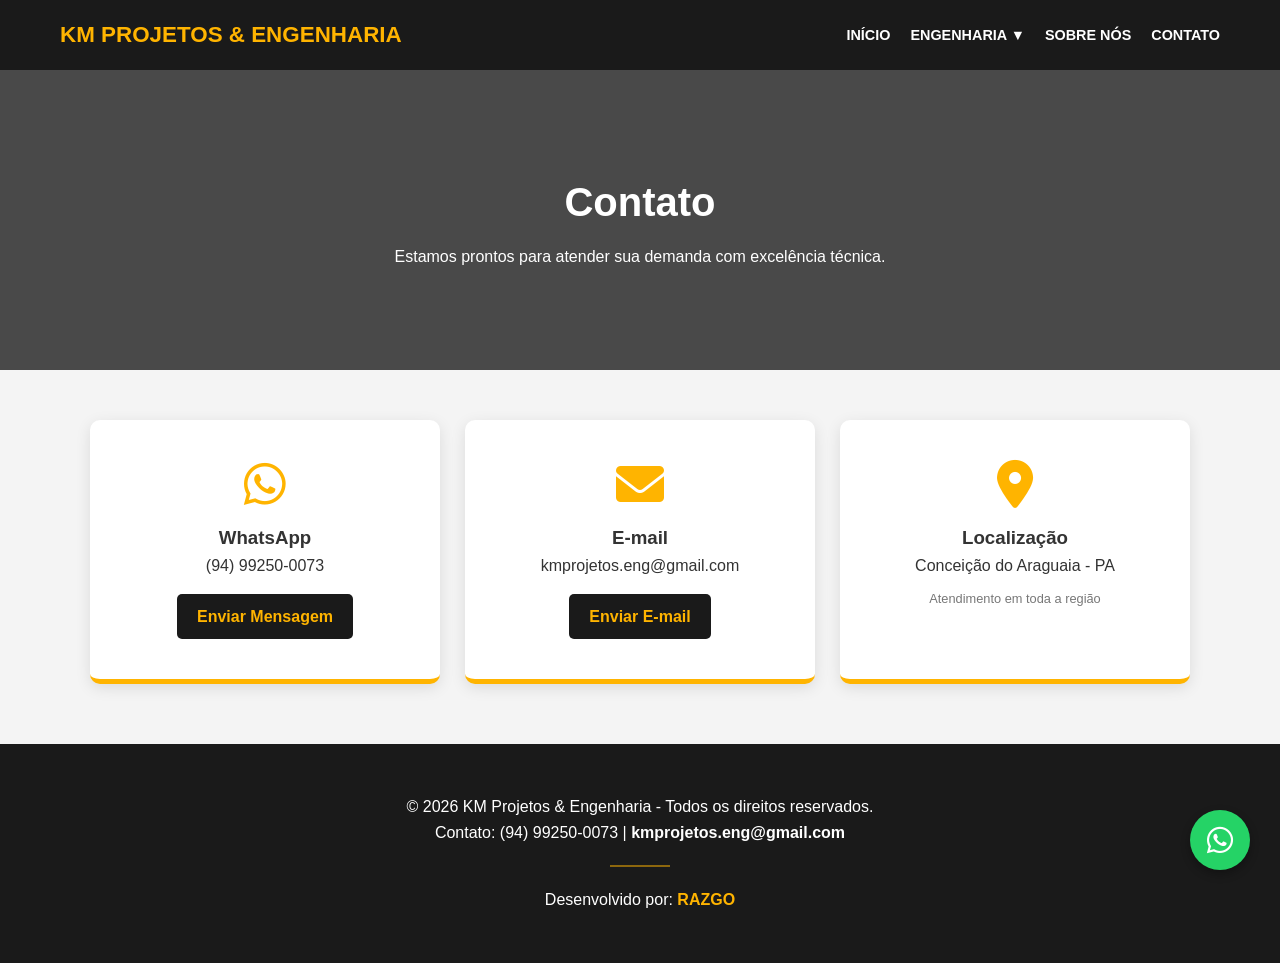
==== commit 039fb491: "engenharia" ====
--- a/contato.html
+++ b/contato.html
@@ -11,8 +11,10 @@
     <header>
         <nav class="navbar">
             <div class="logo">KM PROJETOS & ENGENHARIA</div>
+            
             <input type="checkbox" id="menu-check" style="display: none;">
             <label for="menu-check" class="menu-btn"><i class="fas fa-bars"></i></label>
+            
             <ul class="nav-links">
                 <li><a href="index.html">INÍCIO</a></li>
                 <li class="dropdown" onclick="void(0)">
@@ -20,8 +22,8 @@
                     <ul class="dropdown-content">
                         <li><a href="engenharia/civil.html">CIVIL</a></li>
                         <li><a href="engenharia/ambiental.html">AMBIENTAL</a></li>
-                        <li><a href="engenharia/saude.html">Saúde e segurança</a></li>
-                        <li><a href="engenharia/ti.html">Tecnologia</a></li>
+                        <li><a href="engenharia/saude.html">SEGURANÇA</a></li>
+                        <li><a href="engenharia/tecnologia.html">TECNOLOGIA</a></li>
                     </ul>
                 </li>
                 <li><a href="sobre.html">SOBRE NÓS</a></li>
@@ -32,7 +34,7 @@
 
     <section class="hero">
         <h1>Contato</h1>
-        <p>Fale conosco agora mesmo.</p>
+        <p>Estamos prontos para atender sua demanda com excelência técnica.</p>
     </section>
 
     <main class="container">
@@ -55,13 +57,8 @@
             <div class="contato-card">
                 <i class="fas fa-map-marker-alt contato-icon"></i>
                 <h3>Localização</h3>
-                <div style="width: 100%; height: 150px; border-radius: 8px; overflow: hidden; margin-top: 10px;">
-                    <iframe 
-                        src="https://www.google.com/maps/embed?pb=!1m18!1m12!1m3!1d15850.123456789!2d-49.2644!3d-8.2578!2m3!1f0!2f0!3f0!3m2!1i1024!2i768!4f13.1!3m3!1m2!1s0x92da0f123456789%3A0x123456789abcdef!2sConcei%C3%A7%C3%A3o%20do%20Araguaia%20-%20PA!5e0!3m2!1spt-BR!2sbr!4v1715600000000!5m2!1spt-BR!2sbr" 
-                        width="100%" height="100%" style="border:0;" allowfullscreen="" loading="lazy">
-                    </iframe>
-                </div>
-                <p style="font-size: 0.8rem; color: #777; margin-top: 10px;">Conceição do Araguaia - PA</p>
+                <p>Conceição do Araguaia - PA</p>
+                <p style="font-size: 0.8rem; color: #777; margin-top: 10px;">Atendimento em toda a região</p>
             </div>
 
         </div>
@@ -76,6 +73,9 @@
         </div>
     </footer>
 
-    <a href="https://wa.me/5594992500073" class="whatsapp-float" target="_blank"><i class="fab fa-whatsapp"></i></a>
+    <a href="https://wa.me/5594992500073" class="whatsapp-float" target="_blank">
+        <i class="fab fa-whatsapp"></i>
+    </a>
+
 </body>
 </html>
--- a/style.css
+++ b/style.css
@@ -42,7 +42,6 @@
     text-decoration: none;
 }
 
-/* Navegação para PC */
 .nav-links {
     display: flex;
     list-style: none;
@@ -61,44 +60,25 @@
     transition: 0.3s;
 }
 
-.nav-links a:hover {
-    color: #ffb400;
-}
-
-/* Dropdown para PC */
+.nav-links a:hover { color: #ffb400; }
+
+/* Dropdown PC */
 .dropdown-content {
     display: none;
     position: absolute;
     background-color: #222;
-    min-width: 180px;
+    min-width: 200px;
     top: 100%;
     left: 0;
     box-shadow: 0 8px 16px rgba(0,0,0,0.5);
 }
 
-.dropdown-content li {
-    margin: 0;
-    width: 100%;
-    border-bottom: 1px solid #333;
-}
-
-.dropdown:hover .dropdown-content {
-    display: block;
-}
-
-/* Botão do Menu Mobile (Escondido no PC) */
-#menu-check {
-    display: none;
-}
-
-.menu-btn {
-    display: none;
-    color: #ffb400;
-    font-size: 1.6rem;
-    cursor: pointer;
-}
-
-/* --- 3. SEÇÃO HERO (PADRÃO) --- */
+.dropdown:hover .dropdown-content { display: block; }
+
+#menu-check { display: none; }
+.menu-btn { display: none; color: #ffb400; font-size: 1.6rem; cursor: pointer; }
+
+/* --- 3. HERO PADRÃO --- */
 .hero {
     background: linear-gradient(rgba(0,0,0,0.7), rgba(0,0,0,0.7)), url('https://images.unsplash.com/photo-1541888946425-d81bb19240f5?q=80&w=2070&auto=format&fit=crop');
     background-size: cover;
@@ -112,44 +92,16 @@
     text-align: center;
     padding: 0 20px;
 }
-
 .hero h1 { font-size: 2.5rem; margin-bottom: 10px; }
 
-/* --- 4. GRID DE SERVIÇOS (INDEX) - 2 POR LINHA NO PC --- */
+/* --- 4. GRIDS DE 2 COLUNAS (SERVIÇOS E EQUIPE - PC) --- */
 .container {
     max-width: 1200px;
     margin: 40px auto;
     padding: 0 20px;
 }
 
-.grid-servicos {
-    display: grid;
-    grid-template-columns: 1fr 1fr; /* Força 2 por linha no PC */
-    gap: 25px;
-    margin-top: 30px;
-    max-width: 900px;
-    margin-left: auto;
-    margin-right: auto;
-}
-
-.card {
-    background: white;
-    padding: 30px;
-    border-radius: 10px;
-    box-shadow: 0 4px 15px rgba(0,0,0,0.1);
-    text-align: center;
-    border-bottom: 5px solid #ffb400;
-    transition: 0.3s;
-}
-
-.card .icon {
-    font-size: 2.5rem;
-    margin-bottom: 15px;
-    display: block;
-}
-
-/* --- 5. PÁGINA SOBRE (EQUIPE CIRCULAR - 2 POR LINHA NO PC) --- */
-.equipe-grid {
+.grid-servicos, .equipe-grid {
     display: grid;
     grid-template-columns: 1fr 1fr; /* Força 2 por linha no PC */
     gap: 30px;
@@ -159,6 +111,7 @@
     margin-right: auto;
 }
 
+/* Membros da Equipe (SOBRE) */
 .membro-card {
     background: white;
     border-radius: 10px;
@@ -167,7 +120,8 @@
     padding: 30px;
     display: flex;
     flex-direction: column;
-    align-items: center;
+    align-items: center; /* Centraliza tudo abaixo da foto */
+    text-align: center;
 }
 
 .foto-container {
@@ -177,39 +131,36 @@
     overflow: hidden;
     border: 5px solid #ffb400;
     margin-bottom: 20px;
-    box-shadow: 0 4px 10px rgba(0,0,0,0.2);
 }
 
 .foto-membro {
     width: 100%;
     height: 100%;
     object-fit: cover;
-    object-position: top center;
-}
-
-.membro-info { width: 100%; text-align: left; }
-.membro-info h2 { text-align: center; margin-bottom: 10px; color: #1a1a1a; font-size: 1.3rem; }
-.membro-info p { font-size: 0.9rem; margin: 5px 0; display: flex; align-items: center; color: #555; }
-.check-icon { color: #ffb400; margin-right: 10px; }
+}
+
+.membro-info h2 { font-size: 1.3rem; margin-bottom: 8px; color: #1a1a1a; }
+.membro-info p { font-size: 0.9rem; margin: 2px 0; color: #555; }
 
 .crea-box {
-    margin-top: 10px;
+    margin-top: 12px;
     background: #eee;
-    padding: 4px 8px;
+    padding: 4px 10px;
     font-weight: bold;
     font-size: 0.8rem;
     display: inline-block;
     border-radius: 4px;
 }
 
-/* --- 6. PÁGINA DE CONTACTO (3 NA MESMA LINHA NO PC) --- */
+/* --- 5. GRID DE CONTATO (3 COLUNAS - PC) --- */
 .contato-grid {
-    display: flex;
+    display: flex; /* Ativa alinhamento horizontal */
+    flex-direction: row;
     justify-content: center;
-    gap: 30px;
+    gap: 25px;
     margin: 50px auto;
     max-width: 1100px;
-    flex-wrap: wrap;
+    flex-wrap: nowrap; /* Impede quebrar linha no PC */
 }
 
 .contato-card {
@@ -218,20 +169,20 @@
     border-radius: 10px;
     box-shadow: 0 4px 15px rgba(0,0,0,0.1);
     border-bottom: 5px solid #ffb400;
-    flex: 1;
-    min-width: 300px;
-    max-width: 360px;
+    flex: 1; /* Divide o espaço igualmente em 3 */
+    max-width: 350px;
     text-align: center;
     display: flex;
     flex-direction: column;
     align-items: center;
 }
 
-.contato-icon { font-size: 3rem; color: #ffb400; margin-bottom: 20px; }
+.contato-icon { font-size: 3rem; color: #ffb400; margin-bottom: 15px; }
+
 .btn-contato {
     display: inline-block;
-    margin-top: 20px;
-    padding: 12px 24px;
+    margin-top: 15px;
+    padding: 10px 20px;
     background-color: #1a1a1a;
     color: #ffb400;
     text-decoration: none;
@@ -239,9 +190,10 @@
     border-radius: 5px;
     transition: 0.3s;
 }
+
 .btn-contato:hover { background-color: #ffb400; color: #1a1a1a; }
 
-/* --- 7. RODAPÉ E WHATSAPP --- */
+/* --- 6. RODAPÉ E WHATSAPP --- */
 footer {
     background-color: #1a1a1a;
     color: white;
@@ -269,10 +221,9 @@
     box-shadow: 0 4px 10px rgba(0,0,0,0.3);
 }
 
-/* --- 8. RESPONSIVIDADE (MOBILE ESTILO APP) --- */
+/* --- 7. RESPONSIVIDADE (MOBILE ESTILO APP) --- */
 @media (max-width: 768px) {
     .menu-btn { display: block; }
-
     .nav-links {
         position: fixed;
         top: 70px;
@@ -286,21 +237,15 @@
         transition: 0.4s;
         z-index: 999;
     }
-
     #menu-check:checked ~ .nav-links { left: 0; }
-
-    .nav-links li { margin: 15px 0; width: 100%; text-align: center; }
-    .nav-links a { font-size: 1.2rem; display: block; width: 100%; }
-
-    /* Força 1 coluna no telemóvel para tudo */
+    
+    /* No celular, tudo vira 1 coluna vertical */
     .grid-servicos, .equipe-grid, .contato-grid {
         grid-template-columns: 1fr;
         flex-direction: column;
         align-items: center;
-        padding: 0 15px;
+        flex-wrap: wrap;
     }
-
-    .contato-card { width: 100%; }
+    .contato-card { width: 100%; max-width: 100%; }
     .foto-container { width: 180px; height: 180px; }
-    .hero h1 { font-size: 1.8rem; }
 }
